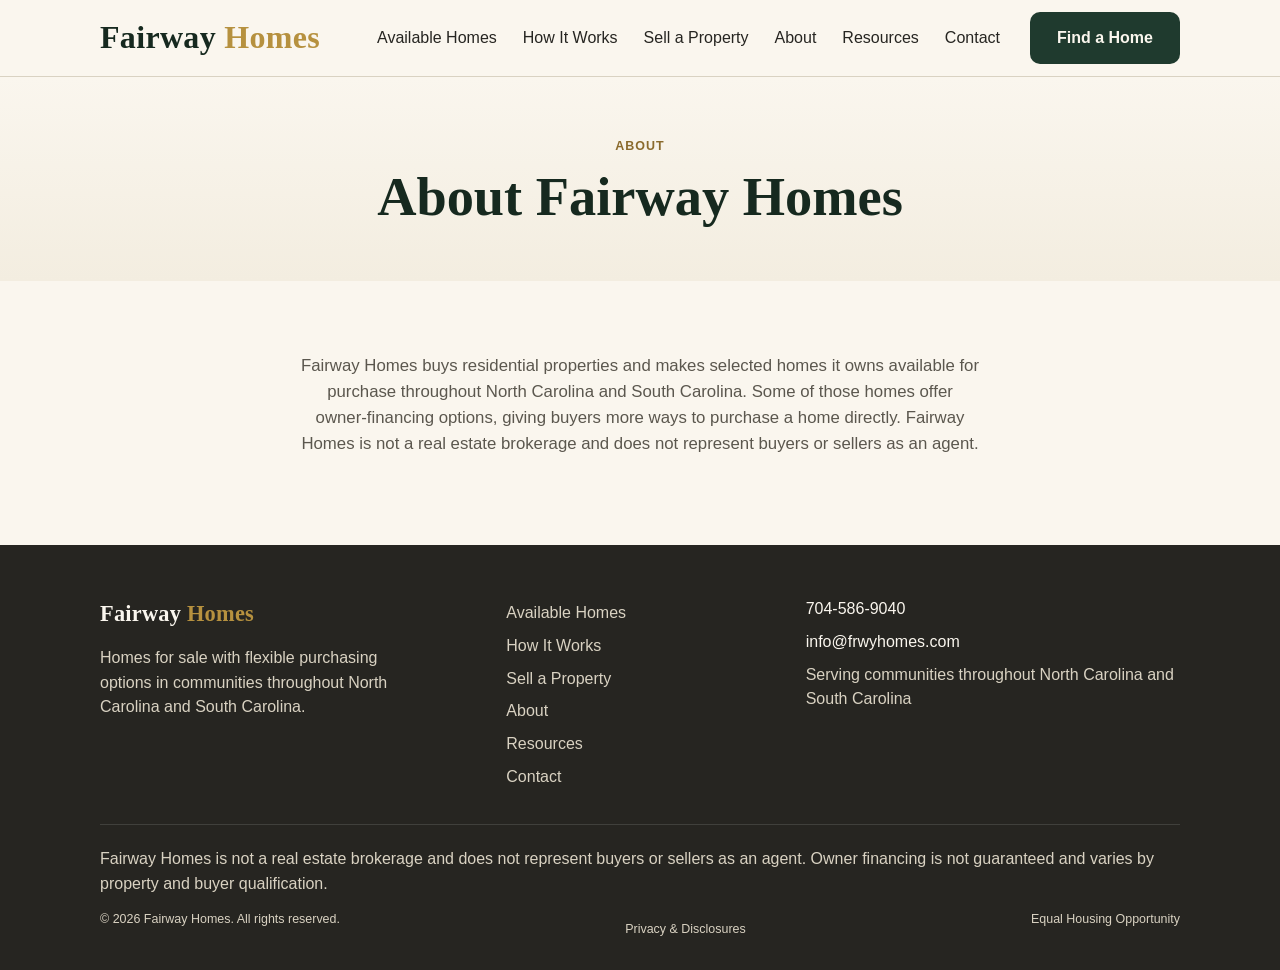
==== about.html @ 7e8add90 "Initial publish of Fairway Homes website Static multi-page site: homepage, available homes, property" ====
<!doctype html>
<html lang="en">
<head>
<meta charset="utf-8">
<meta name="viewport" content="width=device-width, initial-scale=1">
<title>About — Fairway Homes</title>
<meta name="description" content="Fairway Homes buys residential properties and makes selected homes it owns available for purchase throughout North Carolina and South Carolina.">
<link rel="stylesheet" href="assets/style.css">
</head>
<body>

<header class="site-header">
  <div class="wrap">
    <a class="wordmark" href="index.html">Fairway <span>Homes</span></a>
    <nav class="main-nav" id="main-nav">
      <ul>
        <li><a href="available-homes.html">Available Homes</a></li>
        <li><a href="index.html#how-it-works">How It Works</a></li>
        <li><a href="sell-a-property.html">Sell a Property</a></li>
        <li><a href="about.html" aria-current="page">About</a></li>
        <li><a href="resources.html">Resources</a></li>
        <li><a href="contact.html">Contact</a></li>
      </ul>
      <a class="btn btn-primary" href="find-a-home.html">Find a Home</a>
    </nav>
    <button class="nav-toggle" id="nav-toggle" aria-label="Open menu" aria-expanded="false" aria-controls="main-nav">
      <span></span><span></span><span></span>
    </button>
  </div>
</header>

<main>

  <section class="page-hero">
    <div class="wrap">
      <span class="eyebrow">About</span>
      <h1>About Fairway Homes</h1>
    </div>
  </section>

  <section>
    <div class="wrap about-panel">
      <p>Fairway Homes buys residential properties and makes selected homes it owns available for purchase throughout North Carolina and South Carolina. Some of those homes offer owner-financing options, giving buyers more ways to purchase a home directly. Fairway Homes is not a real estate brokerage and does not represent buyers or sellers as an agent.</p>
    </div>
  </section>

</main>

<footer class="site-footer">
  <div class="wrap">
    <div class="footer-grid">
      <div>
        <a class="wordmark" href="index.html">Fairway <span>Homes</span></a>
        <p style="margin-top:14px; max-width:34ch;">Homes for sale with flexible purchasing options in communities throughout North Carolina and South Carolina.</p>
      </div>
      <nav class="footer-nav">
        <ul>
          <li><a href="available-homes.html">Available Homes</a></li>
          <li><a href="index.html#how-it-works">How It Works</a></li>
          <li><a href="sell-a-property.html">Sell a Property</a></li>
          <li><a href="about.html">About</a></li>
          <li><a href="resources.html">Resources</a></li>
          <li><a href="contact.html">Contact</a></li>
        </ul>
      </nav>
      <div class="footer-contact">
        <p><a href="tel:+17045869040">704-586-9040</a></p>
        <p><a href="mailto:info@frwyhomes.com">info@frwyhomes.com</a></p>
        <p>Serving communities throughout North Carolina and South Carolina</p>
      </div>
    </div>
    <div class="footer-disclosure">
      <p>Fairway Homes is not a real estate brokerage and does not represent buyers or sellers as an agent. Owner financing is not guaranteed and varies by property and buyer qualification.</p>
      <div class="footer-bottom">
        <span>© 2026 Fairway Homes. All rights reserved.</span>
        <span class="footer-legal"><a href="privacy-disclosures.html">Privacy &amp; Disclosures</a></span>
        <span>Equal Housing Opportunity</span>
      </div>
    </div>
  </div>
</footer>

<script src="assets/properties-data.js"></script>
<script src="assets/site.js"></script>

</body>
</html>
---- assets/style.css ----
/* Fairway Homes — homepage prototype styles
   System fonts only, no external dependencies (see CLAUDE.md TECHNICAL rules). */

:root{
  --green-deep: #1f3a2e;
  --green-deep-2: #16291f;
  --gold-muted: #b6913f;
  --gold-muted-light: #cfa95c;
  --gold-text: #8a6a2c; /* darker gold for small caption text on light backgrounds — meets 4.5:1 contrast, --gold-muted is only ~2.7:1 there */
  --warm-white: #faf6ee;
  --warm-white-2: #f3ede0;
  --charcoal: #262521;
  --neutral-600: #5b574e;
  --neutral-300: #d9d2c2;
  --neutral-200: #e9e3d4;
  --white: #ffffff;

  --font-head: Georgia, "Iowan Old Style", "Palatino Linotype", "Times New Roman", serif;
  --font-body: -apple-system, BlinkMacSystemFont, "Segoe UI", Roboto, Helvetica, Arial, sans-serif;

  --radius: 10px;
  --shadow-sm: 0 1px 2px rgba(38,37,33,0.08);
  --shadow-md: 0 8px 24px rgba(31,58,46,0.12);
  --wrap: 1120px;
}

*, *::before, *::after{ box-sizing: border-box; }
html{ scroll-behavior: smooth; }
body{
  margin: 0;
  background: var(--warm-white);
  color: var(--charcoal);
  font-family: var(--font-body);
  line-height: 1.55;
  -webkit-font-smoothing: antialiased;
}
img{ max-width: 100%; display: block; }
a{ color: inherit; }
.wrap{
  max-width: var(--wrap);
  margin: 0 auto;
  padding: 0 20px;
}
h1, h2, h3{
  font-family: var(--font-head);
  color: var(--green-deep-2);
  line-height: 1.15;
  margin: 0 0 16px;
}
h1{ font-size: clamp(2rem, 4.5vw, 3.4rem); }
h2{ font-size: clamp(1.5rem, 3vw, 2.2rem); }
h3{ font-size: 1.15rem; }
p{ margin: 0 0 16px; }
.eyebrow{
  display: inline-block;
  font-size: 0.78rem;
  letter-spacing: 0.08em;
  text-transform: uppercase;
  color: var(--gold-text);
  font-weight: 600;
  margin-bottom: 10px;
}
section.deep .eyebrow{ color: var(--gold-muted-light); }
.section-head{
  max-width: 640px;
  margin: 0 auto 44px;
  text-align: center;
}
.section-head p{ color: var(--neutral-600); margin-bottom: 0; }

section{ padding: 72px 0; }
section.alt{ background: var(--warm-white-2); }
section.deep{ background: var(--green-deep-2); color: var(--warm-white); }
section.deep h2, section.deep h3{ color: var(--warm-white); }
section.deep .section-head p{ color: var(--neutral-300); }

/* Buttons */
.btn{
  display: inline-flex;
  align-items: center;
  justify-content: center;
  gap: 8px;
  padding: 13px 26px;
  border-radius: var(--radius);
  font-family: var(--font-body);
  font-weight: 600;
  font-size: 1rem;
  text-decoration: none;
  border: 1px solid transparent;
  cursor: pointer;
  transition: transform 0.15s ease, box-shadow 0.15s ease, background 0.15s ease;
}
.btn-primary{
  background: var(--green-deep);
  color: var(--warm-white);
}
.btn-primary:hover{ background: var(--green-deep-2); box-shadow: var(--shadow-md); }
.btn-gold{
  background: var(--gold-muted);
  color: var(--green-deep-2);
}
.btn-gold:hover{ background: var(--gold-muted-light); box-shadow: var(--shadow-md); }
.btn-ghost{
  background: transparent;
  border-color: currentColor;
  color: inherit;
}
.btn-ghost:hover{ background: rgba(0,0,0,0.04); }
section.deep .btn-ghost:hover{ background: rgba(255,255,255,0.08); }
.btn-row{ display: flex; flex-wrap: wrap; gap: 14px; }

/* Header */
.site-header{
  position: sticky;
  top: 0;
  z-index: 50;
  background: var(--warm-white);
  border-bottom: 1px solid var(--neutral-300);
}
.site-header .wrap{
  display: flex;
  align-items: center;
  justify-content: space-between;
  height: 76px;
}
.wordmark{
  font-family: var(--font-head);
  font-size: 1.4rem;
  font-weight: 700;
  color: var(--green-deep-2);
  text-decoration: none;
  letter-spacing: 0.01em;
}
.wordmark span{ color: var(--gold-muted); }
.site-header .wordmark{ font-size: 2rem; }
@media (max-width: 860px){
  .site-header .wordmark{ font-size: 1.55rem; }
}
.main-nav{
  display: flex;
  align-items: center;
  gap: 30px;
}
.main-nav ul{
  list-style: none;
  display: flex;
  gap: 26px;
  margin: 0;
  padding: 0;
}
.main-nav a:not(.btn){
  text-decoration: none;
  color: var(--charcoal);
  font-size: 1rem;
  font-weight: 500;
}
.main-nav a:not(.btn):hover{ color: var(--green-deep); }
.nav-toggle{
  display: none;
  background: none;
  border: none;
  cursor: pointer;
  padding: 8px;
}
.nav-toggle span{
  display: block;
  width: 24px;
  height: 2px;
  background: var(--charcoal);
  margin: 5px 0;
}

@media (max-width: 860px){
  .nav-toggle{ display: block; }
  .main-nav{
    position: absolute;
    top: 76px;
    left: 0;
    right: 0;
    background: var(--warm-white);
    border-bottom: 1px solid var(--neutral-300);
    flex-direction: column;
    align-items: stretch;
    padding: 10px 20px 24px;
    display: none;
  }
  .main-nav.is-open{ display: flex; }
  .main-nav ul{
    flex-direction: column;
    gap: 4px;
  }
  .main-nav ul a{
    display: block;
    padding: 10px 0;
    border-bottom: 1px solid var(--neutral-200);
  }
  .main-nav .btn{ margin-top: 14px; align-self: flex-start; }
}

/* Hero */
.hero{
  padding: 60px 0 80px;
  background: linear-gradient(180deg, var(--warm-white) 0%, var(--warm-white-2) 100%);
}
.hero .wrap{
  display: grid;
  grid-template-columns: 1.1fr 0.9fr;
  gap: 56px;
  align-items: center;
}
.hero-copy p{
  font-size: 1.08rem;
  color: var(--neutral-600);
  max-width: 46ch;
}
.hero-art{
  position: relative;
  border-radius: 16px;
  overflow: hidden;
  aspect-ratio: 4 / 3;
  background: linear-gradient(145deg, var(--green-deep) 0%, var(--green-deep-2) 100%);
  box-shadow: var(--shadow-md);
}
.hero-art svg{ width: 100%; height: 100%; display: block; }
@media (max-width: 860px){
  .hero{ padding: 40px 0 56px; }
  .hero .wrap{ grid-template-columns: 1fr; gap: 32px; }
  /* Copy comes before the decorative art in source order, so no `order` override here —
     the message must be the first thing under the header on mobile. */
  .hero-art{ aspect-ratio: 16 / 10; }
}

/* How it works */
.steps{
  display: grid;
  grid-template-columns: repeat(3, 1fr);
  gap: 32px;
}
.step-card{
  background: var(--white);
  border: 1px solid var(--neutral-300);
  border-radius: var(--radius);
  padding: 30px 26px;
}
.step-num{
  width: 38px;
  height: 38px;
  border-radius: 50%;
  background: var(--green-deep);
  color: var(--warm-white);
  font-family: var(--font-head);
  font-weight: 700;
  display: flex;
  align-items: center;
  justify-content: center;
  margin-bottom: 18px;
}
.step-card p{ color: var(--neutral-600); margin-bottom: 0; }
@media (max-width: 860px){
  .steps{ grid-template-columns: 1fr; }
}

/* Available homes — compact location cards */
.location-grid{
  display: grid;
  grid-template-columns: repeat(auto-fit, minmax(260px, 1fr));
  gap: 26px;
}
.location-card{
  background: var(--white);
  border: 1px solid var(--neutral-300);
  border-radius: var(--radius);
  overflow: hidden;
  box-shadow: var(--shadow-sm);
  display: flex;
  flex-direction: column;
  width: 100%;
  max-width: 380px;
  margin: 0 auto;
}
.location-media{
  aspect-ratio: 16/10;
  background: linear-gradient(135deg, var(--warm-white-2), var(--neutral-200));
  display: flex;
  flex-direction: column;
  align-items: center;
  justify-content: center;
  gap: 8px;
  color: var(--neutral-600);
}
.location-media svg{ width: 40px; height: 40px; opacity: 0.55; }
.location-media span{ font-size: 0.85rem; }
.location-body{
  padding: 20px 22px 24px;
  display: flex;
  flex-direction: column;
  align-items: flex-start;
  gap: 12px;
  flex: 1;
}
.location-body h3{ margin-bottom: 0; }
.location-body .btn{ margin-top: auto; }
.status-badge{
  display: inline-block;
  font-size: 0.72rem;
  font-weight: 700;
  letter-spacing: 0.05em;
  text-transform: uppercase;
  padding: 4px 10px;
  border-radius: 999px;
  background: var(--warm-white-2);
  color: var(--green-deep);
}
.status-badge.status-available{ background: #e5efe7; color: var(--green-deep); }
.status-badge.status-soon{ background: var(--warm-white-2); color: var(--gold-text); }
.status-badge.status-contract{ background: var(--warm-white-2); color: var(--neutral-600); }
.status-badge.status-previous{ background: var(--neutral-200); color: var(--neutral-600); }

/* Sell a property */
.sell-panel{
  display: grid;
  grid-template-columns: 1fr 1fr;
  gap: 48px;
  align-items: center;
}
.checklist{
  list-style: none;
  margin: 0;
  padding: 0;
}
.checklist li{
  padding-left: 28px;
  position: relative;
  margin-bottom: 12px;
}
.checklist li::before{
  content: "";
  position: absolute;
  left: 0;
  top: 8px;
  width: 10px;
  height: 10px;
  border-radius: 2px;
  background: var(--gold-muted);
}
.sell-panel .checklist li{ color: var(--warm-white); }
@media (max-width: 860px){
  .sell-panel{ grid-template-columns: 1fr; gap: 28px; }
}

/* About */
.about-panel{
  max-width: 720px;
  margin: 0 auto;
  text-align: center;
}
.about-panel p{ color: var(--neutral-600); font-size: 1.05rem; }

/* Resources */
.resources-grid{
  display: grid;
  grid-template-columns: repeat(auto-fit, minmax(240px, 1fr));
  gap: 24px;
}
.resource-card{
  background: var(--white);
  border: 1px solid var(--neutral-300);
  border-radius: var(--radius);
  padding: 24px;
}
.coming-soon{
  display: inline-block;
  font-size: 0.7rem;
  font-weight: 700;
  letter-spacing: 0.05em;
  text-transform: uppercase;
  color: var(--gold-text);
  margin-bottom: 10px;
}
.resource-card p{ color: var(--neutral-600); margin-bottom: 0; font-size: 1rem; }

/* Contact */
.contact-panel{
  max-width: 640px;
  margin: 0 auto;
  text-align: center;
}
.contact-panel p{ color: var(--neutral-600); }
.contact-panel .btn-row{ justify-content: center; margin-top: 24px; }

/* Footer */
.site-footer{
  background: var(--charcoal);
  color: var(--neutral-300);
  padding: 52px 0 30px;
  font-size: 1rem;
}
.footer-grid{
  display: grid;
  grid-template-columns: 1.4fr 1fr 1.4fr;
  gap: 32px;
  margin-bottom: 30px;
}
.footer-grid .wordmark{ color: var(--warm-white); }
.footer-grid .wordmark span{ color: var(--gold-muted); }
.footer-nav ul{
  list-style: none;
  margin: 0;
  padding: 0;
}
.footer-nav a{
  text-decoration: none;
  color: var(--neutral-300);
  display: block;
  padding: 4px 0;
}
.footer-nav a:hover{ color: var(--warm-white); }
.footer-contact p{ margin: 0 0 8px; }
.footer-contact a{ text-decoration: none; color: var(--warm-white); }
.footer-disclosure{
  border-top: 1px solid rgba(255,255,255,0.12);
  padding-top: 22px;
  font-size: 1rem;
  color: var(--neutral-300);
}
.footer-disclosure p{ margin: 0 0 10px; }
.footer-bottom{
  display: flex;
  flex-wrap: wrap;
  gap: 10px 20px;
  justify-content: space-between;
  margin-top: 14px;
  font-size: 0.78rem;
  color: var(--neutral-300);
}
@media (max-width: 860px){
  .footer-grid{ grid-template-columns: 1fr; gap: 26px; }
}
.footer-legal{
  margin-top: 10px;
}
.footer-legal a{
  text-decoration: none;
  color: var(--neutral-300);
}
.footer-legal a:hover{ color: var(--warm-white); }

/* Sub-page hero — same tokens as the homepage hero, no image/grid, for
   interior page headings (Available Homes, About, Contact, etc). */
.page-hero{
  padding: 56px 0 40px;
  background: linear-gradient(180deg, var(--warm-white) 0%, var(--warm-white-2) 100%);
  text-align: center;
}
.page-hero .wrap{ max-width: 760px; }
.page-hero h1{ margin-bottom: 12px; }
.page-hero-sub{ color: var(--neutral-600); font-size: 1.08rem; margin: 0; }

/* Generic narrow, left-aligned reading column for policy/prose pages */
.prose{ max-width: 760px; margin: 0 auto; }
.prose h2{ font-size: 1.3rem; margin-top: 40px; }
.prose h2:first-child{ margin-top: 0; }
.prose p{ color: var(--neutral-600); }
.muted{ color: var(--neutral-600); }

/* Find a Home — styled placeholder for the not-yet-built intake form */
.form-placeholder{
  background: var(--white);
  border: 1px dashed var(--neutral-300);
  border-radius: var(--radius);
  padding: 44px 28px;
  text-align: center;
  max-width: 640px;
  margin: 0 auto;
}
.form-placeholder p{ color: var(--neutral-600); }
.form-note{
  max-width: 640px;
  margin: 20px auto 0;
  text-align: center;
  font-size: 0.95rem;
  color: var(--neutral-600);
}

/* Property page — gallery and fact grid */
.property-gallery{
  display: grid;
  grid-template-columns: repeat(auto-fit, minmax(220px, 1fr));
  gap: 16px;
  margin-bottom: 28px;
}
.gallery-item{
  aspect-ratio: 4/3;
  border-radius: var(--radius);
  overflow: hidden;
  border: 1px solid var(--neutral-300);
}
.gallery-item img{ width: 100%; height: 100%; object-fit: cover; }
.property-gallery .location-media{ aspect-ratio: 16/9; border-radius: var(--radius); }
.fact-grid{
  display: grid;
  grid-template-columns: repeat(auto-fit, minmax(140px, 1fr));
  gap: 16px 24px;
  margin: 18px 0 26px;
  padding: 0;
}
.fact-grid .fact{ border-top: 1px solid var(--neutral-300); padding-top: 10px; }
.fact-grid dt{ font-size: 0.85rem; color: var(--neutral-600); margin-bottom: 4px; }
.fact-grid dd{ margin: 0; font-family: var(--font-head); font-size: 1.1rem; color: var(--green-deep-2); font-weight: 700; }

/* Reusable "nothing here yet" state — property not found, empty sections, etc. */
.empty-state{
  text-align: center;
  background: var(--white);
  border: 1px dashed var(--neutral-300);
  border-radius: var(--radius);
  padding: 40px 24px;
  color: var(--neutral-600);
}
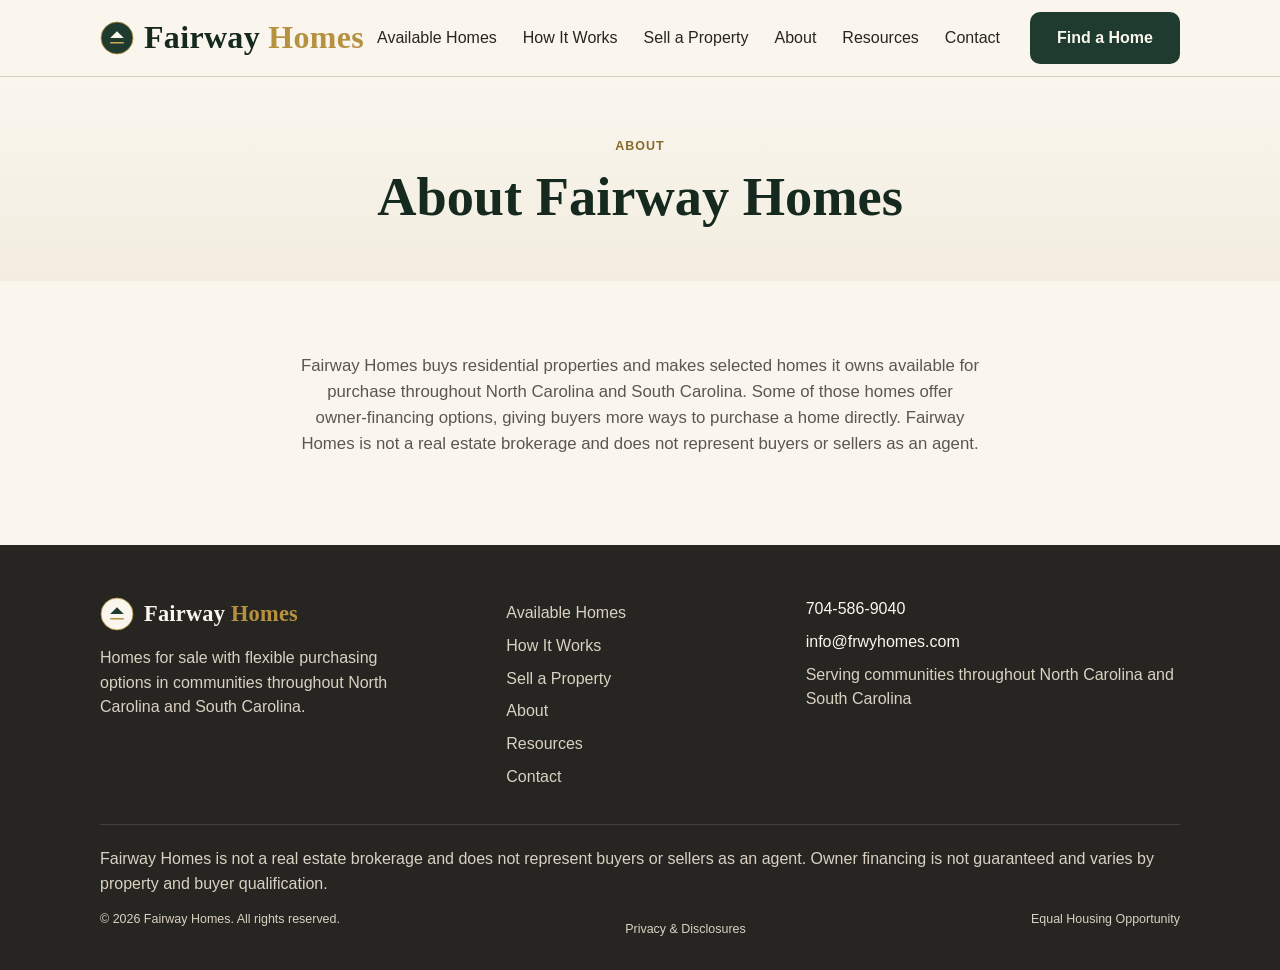
==== commit 8beefc44: "Add Fairway Homes circular crest logo" ====
--- a/about.html
+++ b/about.html
@@ -6,12 +6,23 @@
 <title>About — Fairway Homes</title>
 <meta name="description" content="Fairway Homes buys residential properties and makes selected homes it owns available for purchase throughout North Carolina and South Carolina.">
 <link rel="stylesheet" href="assets/style.css">
+<link rel="icon" href="assets/favicon.svg" type="image/svg+xml">
+<link rel="icon" href="favicon.ico" sizes="32x32">
+<link rel="apple-touch-icon" href="apple-touch-icon.png">
 </head>
 <body>
 
 <header class="site-header">
   <div class="wrap">
-    <a class="wordmark" href="index.html">Fairway <span>Homes</span></a>
+    <a class="brand-lockup" href="index.html" aria-label="Fairway Homes — Home">
+      <svg class="brand-mark" viewBox="0 0 100 100" aria-hidden="true" focusable="false">
+        <circle cx="50" cy="50" r="47" fill="#1f3a2e"/>
+        <circle cx="50" cy="50" r="47" fill="none" stroke="#b6913f" stroke-width="2.5"/>
+        <polygon points="50,30 70,50 30,50" fill="#faf6ee"/>
+        <line x1="32" y1="64" x2="68" y2="64" stroke="#cfa95c" stroke-width="5" stroke-linecap="round"/>
+      </svg>
+      <span class="wordmark">Fairway <span>Homes</span></span>
+    </a>
     <nav class="main-nav" id="main-nav">
       <ul>
         <li><a href="available-homes.html">Available Homes</a></li>
@@ -50,7 +61,15 @@
   <div class="wrap">
     <div class="footer-grid">
       <div>
-        <a class="wordmark" href="index.html">Fairway <span>Homes</span></a>
+        <a class="brand-lockup" href="index.html" aria-label="Fairway Homes — Home">
+          <svg class="brand-mark" viewBox="0 0 100 100" aria-hidden="true" focusable="false">
+            <circle cx="50" cy="50" r="47" fill="#faf6ee"/>
+            <circle cx="50" cy="50" r="47" fill="none" stroke="#b6913f" stroke-width="2.5"/>
+            <polygon points="50,30 70,50 30,50" fill="#1f3a2e"/>
+            <line x1="32" y1="64" x2="68" y2="64" stroke="#b6913f" stroke-width="5" stroke-linecap="round"/>
+          </svg>
+          <span class="wordmark">Fairway <span>Homes</span></span>
+        </a>
         <p style="margin-top:14px; max-width:34ch;">Homes for sale with flexible purchasing options in communities throughout North Carolina and South Carolina.</p>
       </div>
       <nav class="footer-nav">
--- a/assets/style.css
+++ b/assets/style.css
@@ -133,8 +133,16 @@
 }
 .wordmark span{ color: var(--gold-muted); }
 .site-header .wordmark{ font-size: 2rem; }
+.brand-lockup{
+  display: flex;
+  align-items: center;
+  gap: 10px;
+  text-decoration: none;
+}
+.brand-mark{ flex: none; width: 34px; height: 34px; }
 @media (max-width: 860px){
   .site-header .wordmark{ font-size: 1.55rem; }
+  .brand-mark{ width: 26px; height: 26px; }
 }
 .main-nav{
   display: flex;
